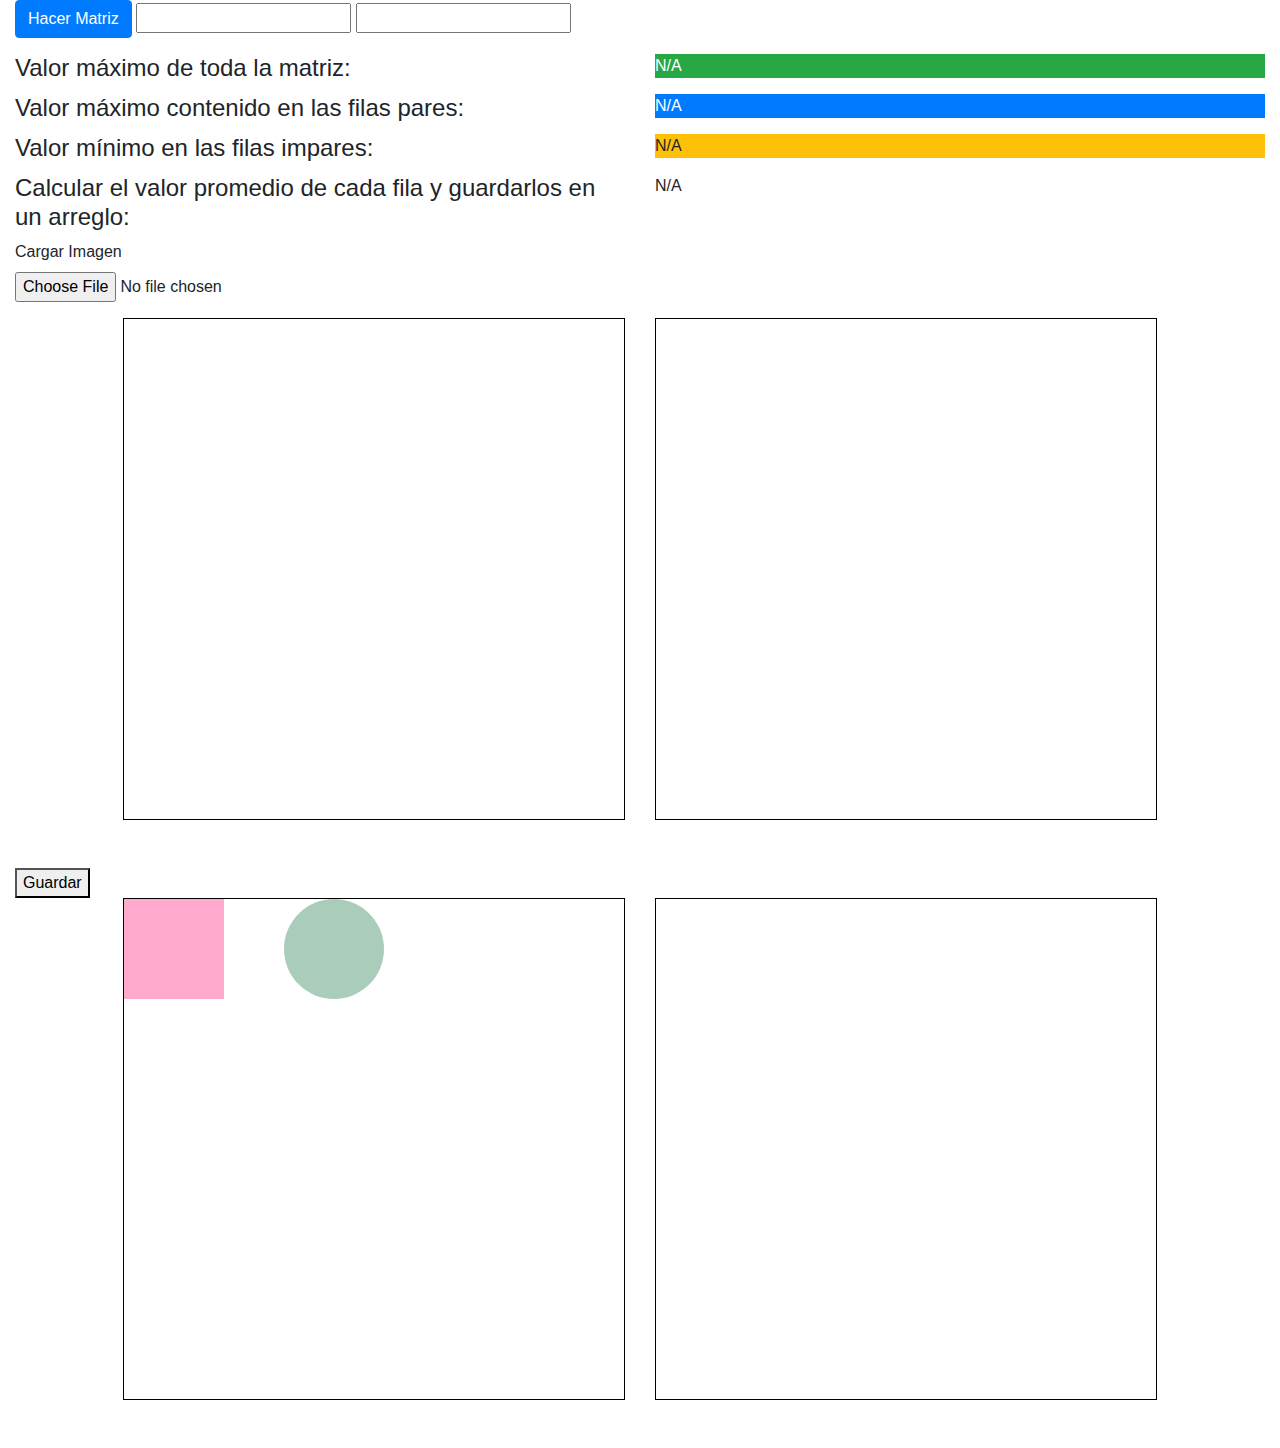
==== TP_01/index.html @ 6c3bf4e8 "empezando TP_01" ====
<!DOCTYPE html PUBLIC "-//W3C//DTD XHTML 1.0 Transitional//EN" "http://www.w3.org/TR/xhtml1/DTD/xhtml1-transitional.dtd">

<html xmlns="http://www.w3.org/1999/xhtml">


<head>
    <meta http-equiv="Content-Type" content="text/html; charset=utf-8" />
    <title>Clase 1 - Template</title>
    <link rel="stylesheet" href="css/bootstrap-4.4.1/bootstrap.css">

</head>

<body>
    <div class="container-fluid">
        <div class="row">
            <div class="col-12">
                <button type="button" class="btn btn-primary hacerMatriz">Hacer Matriz</button>
                <input type="number" id="num1">
                <input type="number" id="num2">

                <div class="table-responsive">
                    <table class="table table-bordered table-striped tablaMatriz">
                        <thead>
                            <tr>
                            </tr>
                        </thead>
                        <tbody>
                        </tbody>
                    </table>
                </div>
            </div>
        </div>
        <div class="row">
            <div class="col">
                <h4>Valor máximo de toda la matriz: </h4>
            </div>
            <div class="col">
                <p class="valorMaximoMatriz bg-success text-white">N/A</p>
            </div>
        </div>
        <div class="row">
            <div class="col">
                <h4>Valor máximo contenido en las filas pares: </h4>
            </div>
            <div class="col">
                <p class="valorMaximoFilaPar bg-primary text-white">N/A</p>
            </div>
        </div>
        <div class="row">
            <div class="col">
                <h4>Valor mínimo en las filas impares: </h4>
            </div>
            <div class="col">
                <p class="valorMinimoFilaImpar bg-warning">N/A</p>
            </div>
        </div>
        <div class="row">
            <div class="col">
                <h4>Calcular el valor promedio de cada fila y guardarlos en un arreglo: </h4>
            </div>
            <div class="col">
                <ul class="list-inline valorPromedio">
                    N/A
                </ul>
            </div>
        </div>


        <form>
            <div class="form-group">
                <label for="exampleFormControlFile1">Cargar Imagen</label>
                <input type="file" class="form-control-file" id="inputFile">
            </div>
        </form>


        <div class="row justify-content-center">
            <div class="col-auto mb-5">
                <canvas id="canvasOriginal" width="500" height="500" style="border:1px solid black;"></canvas>
            </div>
            <div class="col-auto mb-5">
                <canvas id="canvasCopia" width="500" height="500" style="border:1px solid black;"></canvas>
            </div>
        </div>

        <a href="#" id="save" download="descarga.jpg">
            <button type="button" class="" name="guardar">
                Guardar
            </button>
        </a>

        <div class="row justify-content-center">
            <div class="col-auto mb-5">
                <canvas id="canvasOriginal2" width="500" height="500" style="border:1px solid black;"></canvas>
            </div>
            <div class="col-auto mb-5">
                <canvas id="canvasCopia2" width="500" height="500" style="border:1px solid black;"></canvas>
            </div>
        </div>
    </div>


    <script src="js/jquery-3.4.1/jquery.js"></script>
    <script src="js/bootstrap-4.4.1/bootstrap.js"></script>
    <script src="js/canvas.js"></script>
    <script src="js/ejercicio2.js"></script>
    <script src="js/main.js"></script>
</body>

</html>
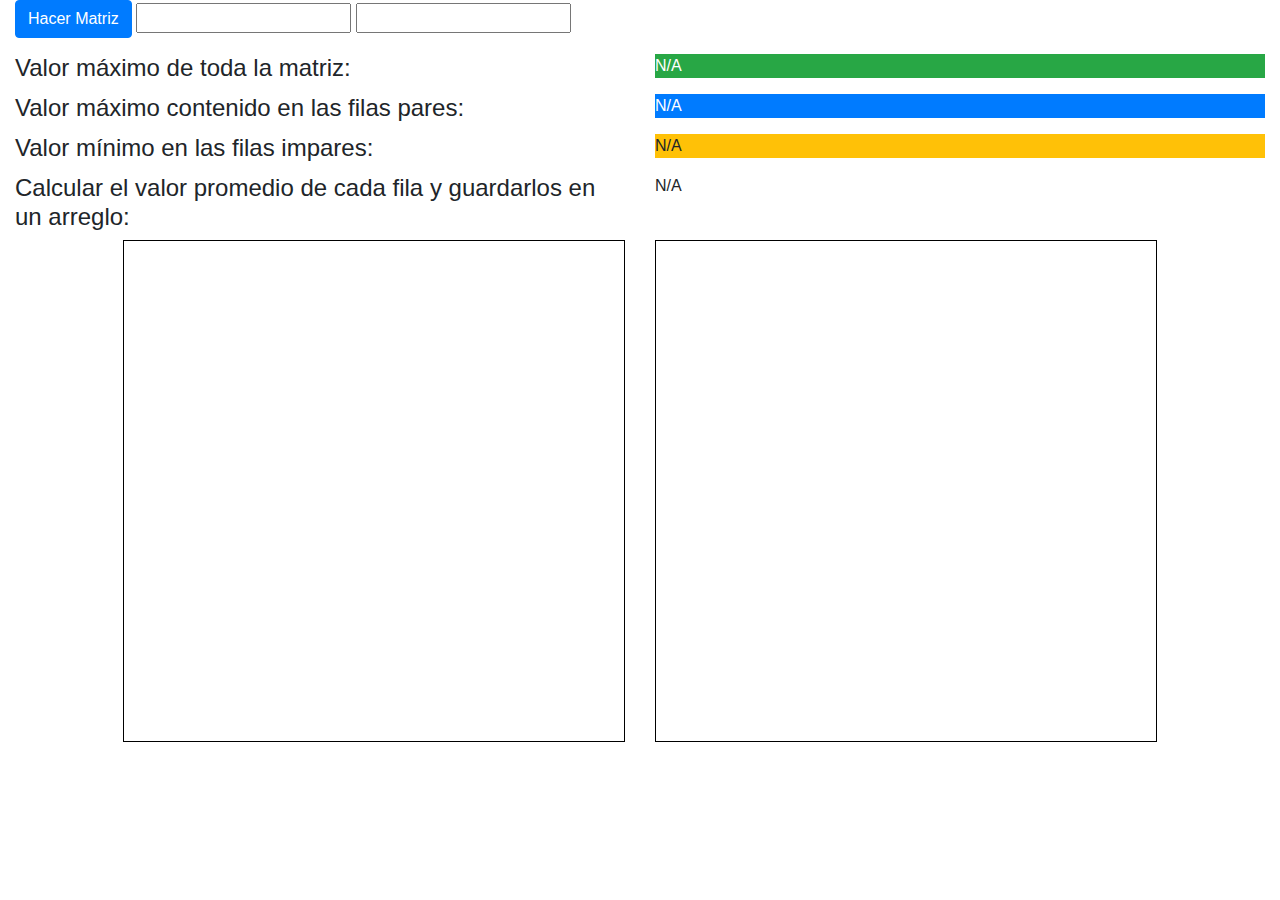
==== commit 576a8a0a: "acomodando el proyecto TP_01" ====
--- a/TP_01/index.html
+++ b/TP_01/index.html
@@ -5,7 +5,7 @@
 
 <head>
     <meta http-equiv="Content-Type" content="text/html; charset=utf-8" />
-    <title>Clase 1 - Template</title>
+    <title>TP_1 - Template</title>
     <link rel="stylesheet" href="css/bootstrap-4.4.1/bootstrap.css">
 
 </head>
@@ -65,15 +65,6 @@
             </div>
         </div>
 
-
-        <form>
-            <div class="form-group">
-                <label for="exampleFormControlFile1">Cargar Imagen</label>
-                <input type="file" class="form-control-file" id="inputFile">
-            </div>
-        </form>
-
-
         <div class="row justify-content-center">
             <div class="col-auto mb-5">
                 <canvas id="canvasOriginal" width="500" height="500" style="border:1px solid black;"></canvas>
@@ -82,28 +73,12 @@
                 <canvas id="canvasCopia" width="500" height="500" style="border:1px solid black;"></canvas>
             </div>
         </div>
-
-        <a href="#" id="save" download="descarga.jpg">
-            <button type="button" class="" name="guardar">
-                Guardar
-            </button>
-        </a>
-
-        <div class="row justify-content-center">
-            <div class="col-auto mb-5">
-                <canvas id="canvasOriginal2" width="500" height="500" style="border:1px solid black;"></canvas>
-            </div>
-            <div class="col-auto mb-5">
-                <canvas id="canvasCopia2" width="500" height="500" style="border:1px solid black;"></canvas>
-            </div>
-        </div>
     </div>
 
 
     <script src="js/jquery-3.4.1/jquery.js"></script>
     <script src="js/bootstrap-4.4.1/bootstrap.js"></script>
     <script src="js/canvas.js"></script>
-    <script src="js/ejercicio2.js"></script>
     <script src="js/main.js"></script>
 </body>
 
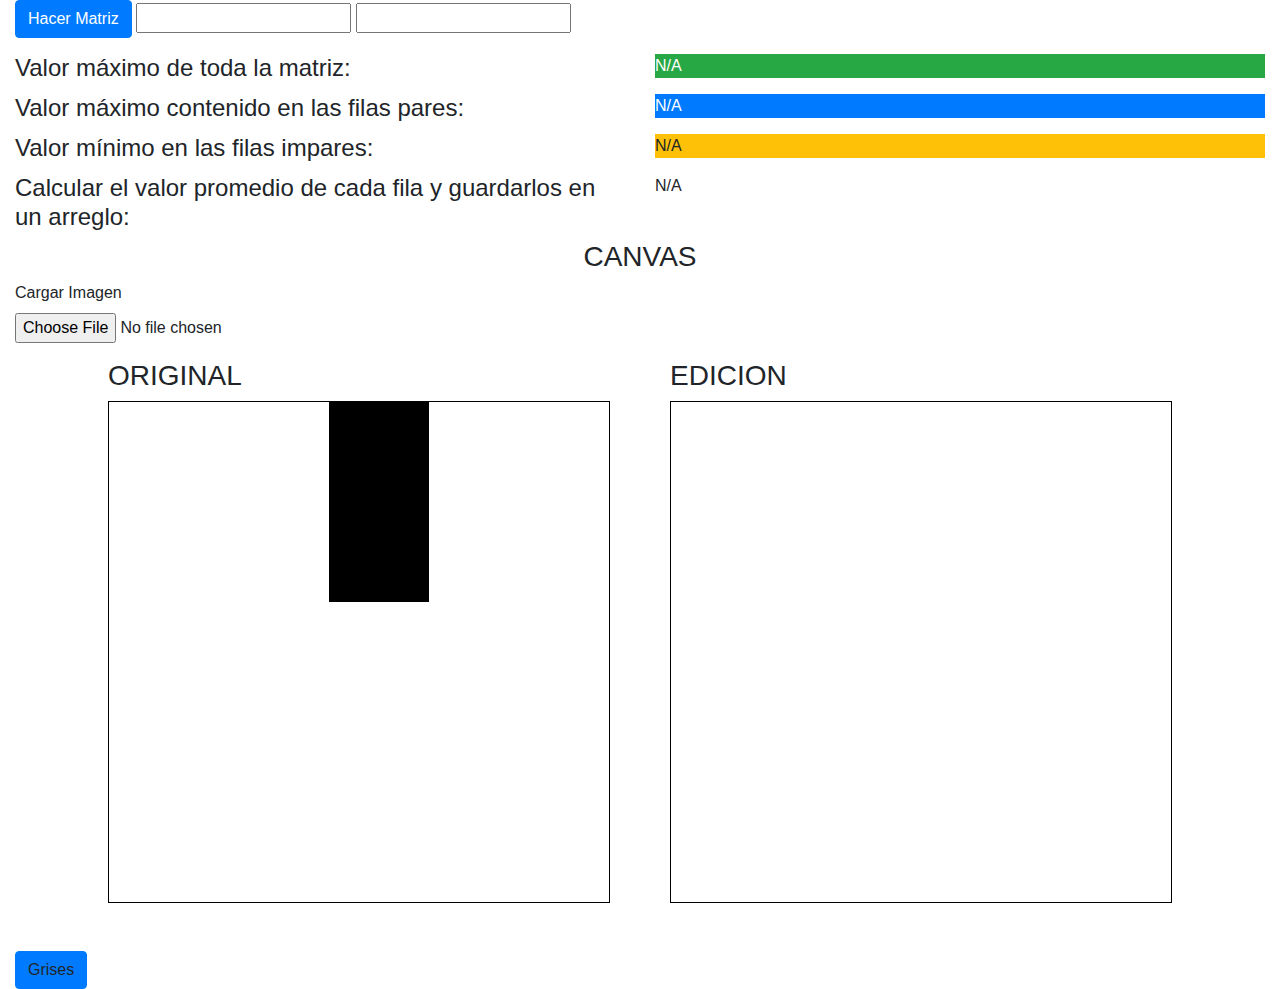
==== commit c7d28294: "escala a grises funciona" ====
--- a/TP_01/index.html
+++ b/TP_01/index.html
@@ -64,13 +64,42 @@
                 </ul>
             </div>
         </div>
-
+        <div class="row">
+            <div class="col-12 text-center">
+                <h3>CANVAS</h3>
+            </div>
+            <div class="col-12">
+                <form>
+                    <div class="form-group">
+                        <label for="exampleFormControlFile1">Cargar Imagen</label>
+                        <input type="file" class="form-control-file" id="inputFile">
+                    </div>
+                </form>
+            </div>
+        </div>
         <div class="row justify-content-center">
             <div class="col-auto mb-5">
-                <canvas id="canvasOriginal" width="500" height="500" style="border:1px solid black;"></canvas>
+                <div class="col-auto">
+                    <h3>ORIGINAL</h3>
+                </div>
+                <div class="col-auto">
+                    <canvas id="canvasOriginal" width="500" height="500" style="border:1px solid black;"></canvas>
+                </div>
             </div>
             <div class="col-auto mb-5">
-                <canvas id="canvasCopia" width="500" height="500" style="border:1px solid black;"></canvas>
+                <div class="col-auto">
+                    <h3>EDICION</h3>
+                </div>
+                <div class="col-auto">
+                    <canvas id="canvasEdicion" width="500" height="500" style="border:1px solid black;"></canvas>
+                </div>
+            </div>
+        </div>
+        <div class="row">
+            <div class="col">
+                <a name="" id="btnGrises" class="btn btn-primary" role="button">
+                    Grises
+                </a>
             </div>
         </div>
     </div>
